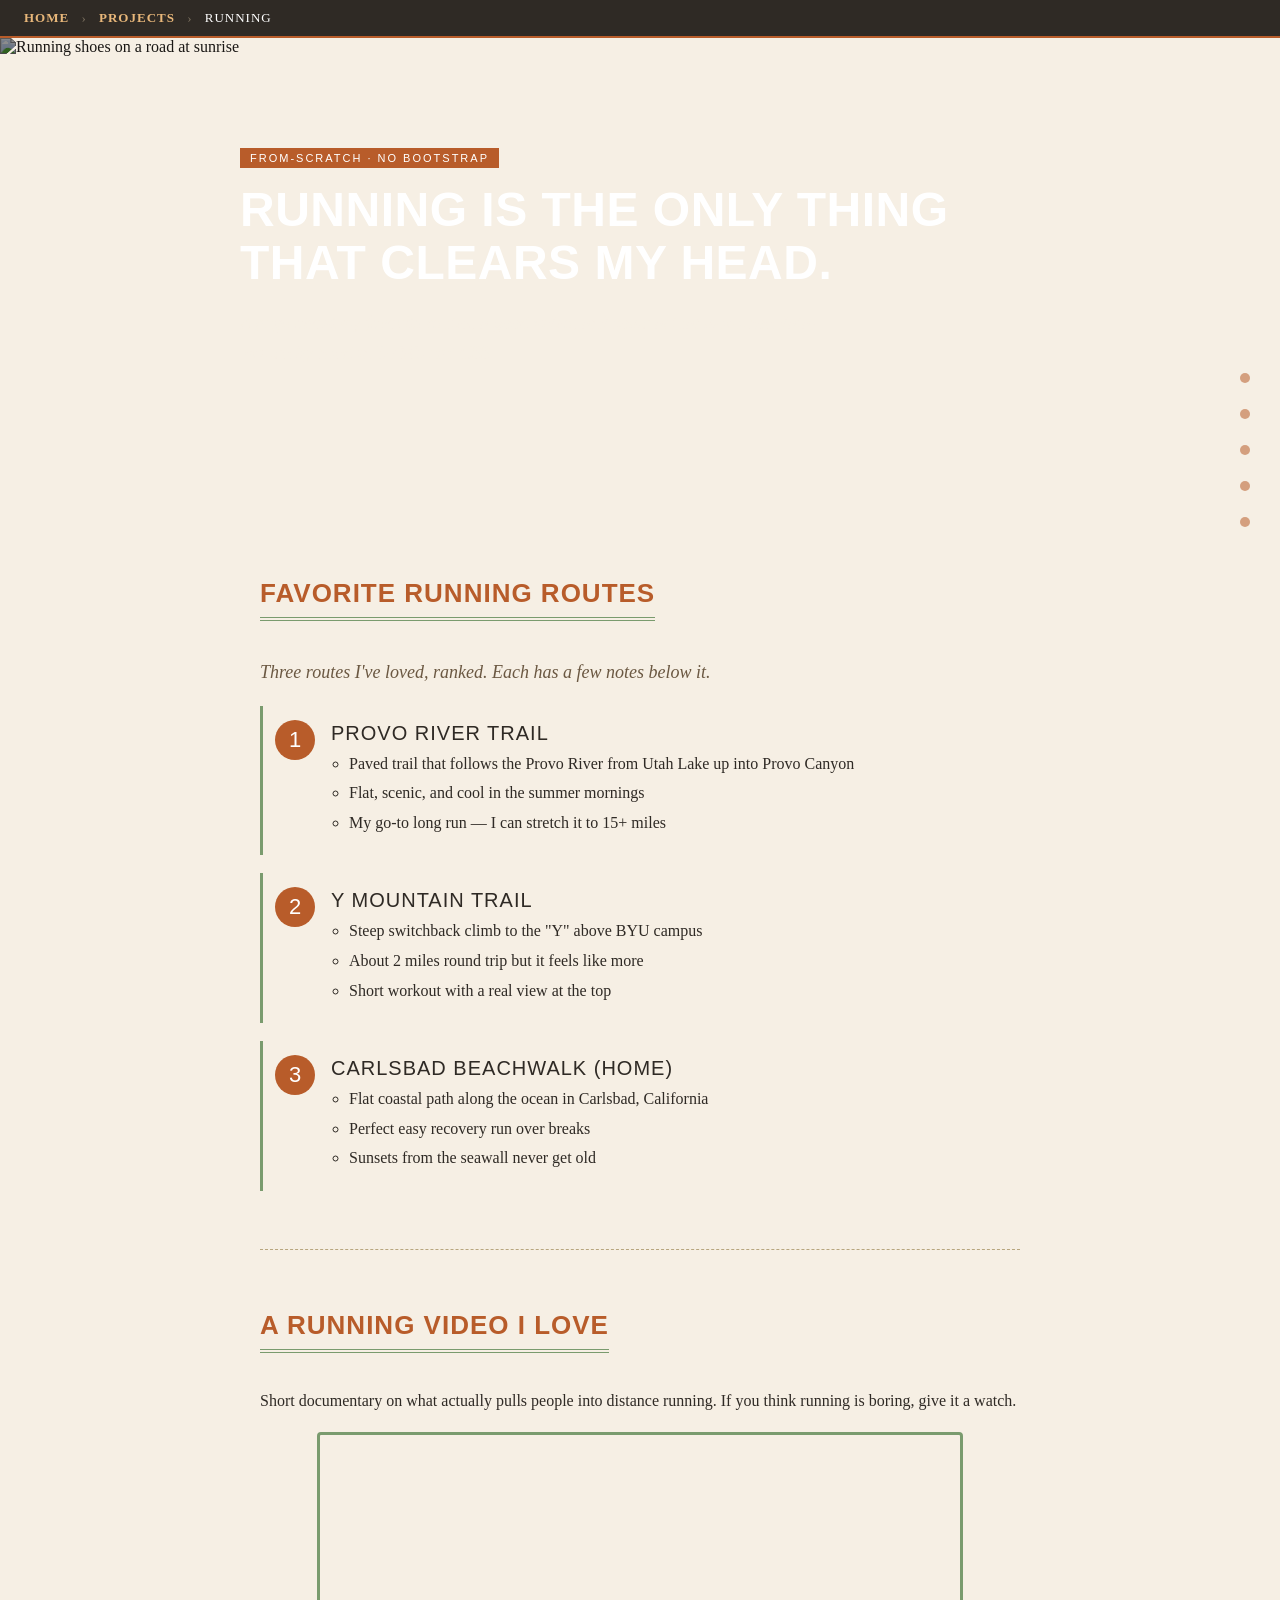
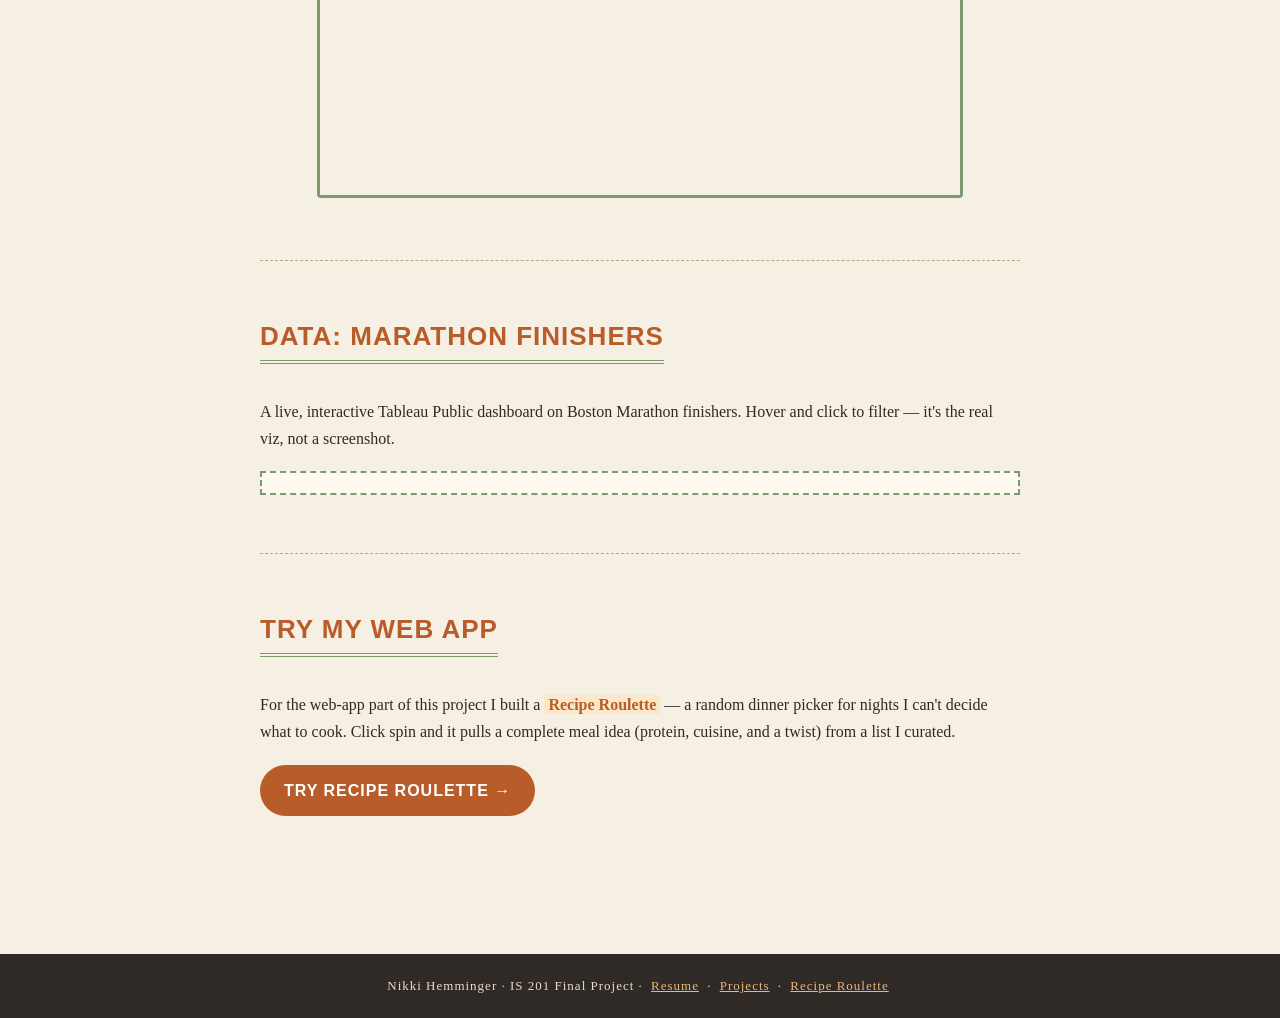
==== scratch.html @ 37a73230 "Initial commit: IS 201 final project" ====
<!DOCTYPE html>
<!-- Nikki Hemminger | IS 201 Final Project | From-Scratch Page | April 2026 -->
<html lang="en">
<head>
  <meta charset="UTF-8">
  <meta name="viewport" content="width=device-width, initial-scale=1.0">
  <title>Nikki's Running Page</title>
  <link rel="icon" type="image/x-icon" href="images/favicon.ico">
  <link rel="stylesheet" href="css/scratch.css">
</head>
<body>

  <aside id="dot-nav" aria-label="Page sections">
    <a href="#hero" class="dot-link" data-label="Top"><span class="dot"></span></a>
    <a href="#rides" class="dot-link" data-label="Runs"><span class="dot"></span></a>
    <a href="#video" class="dot-link" data-label="Video"><span class="dot"></span></a>
    <a href="#tableau" class="dot-link" data-label="Data"><span class="dot"></span></a>
    <a href="#app-link" class="dot-link" data-label="App"><span class="dot"></span></a>
  </aside>

  <div id="crumbs">
    <a href="index.html">Home</a>
    <span class="crumb-sep">&rsaquo;</span>
    <a href="projects.html">Projects</a>
    <span class="crumb-sep">&rsaquo;</span>
    <span class="crumb-here">Running</span>
  </div>

  <section id="hero">
    <img id="hero-img" src="https://images.unsplash.com/photo-1476480862126-209bfaa8edc8?auto=format&fit=crop&w=1600&q=70" alt="Running shoes on a road at sunrise">
    <div id="hero-copy">
      <span class="eyebrow">From-Scratch &middot; No Bootstrap</span>
      <h1>Running is the only thing that clears my head.</h1>
      <p>A page about my favorite routes, a good video, and some actual marathon data &mdash; written by hand in HTML and CSS.</p>
    </div>
  </section>

  <main id="page">

    <article>
      <h2 id="rides">Favorite Running Routes</h2>
      <p class="lead">Three routes I've loved, ranked. Each has a few notes below it.</p>
      <ol class="routes">
        <li>
          <span class="route-name">Provo River Trail</span>
          <ul>
            <li>Paved trail that follows the Provo River from Utah Lake up into Provo Canyon</li>
            <li>Flat, scenic, and cool in the summer mornings</li>
            <li>My go-to long run &mdash; I can stretch it to 15+ miles</li>
          </ul>
        </li>
        <li>
          <span class="route-name">Y Mountain Trail</span>
          <ul>
            <li>Steep switchback climb to the "Y" above BYU campus</li>
            <li>About 2 miles round trip but it feels like more</li>
            <li>Short workout with a real view at the top</li>
          </ul>
        </li>
        <li>
          <span class="route-name">Carlsbad Beachwalk (Home)</span>
          <ul>
            <li>Flat coastal path along the ocean in Carlsbad, California</li>
            <li>Perfect easy recovery run over breaks</li>
            <li>Sunsets from the seawall never get old</li>
          </ul>
        </li>
      </ol>
    </article>

    <article>
      <h2 id="video">A Running Video I Love</h2>
      <p>Short documentary on what actually pulls people into distance running. If you think running is boring, give it a watch.</p>
      <div class="video-wrap">
        <iframe
          width="640"
          height="360"
          src="https://www.youtube.com/embed/WxfZkMm3wcg"
          title="Running motivation video"
          frameborder="0"
          allow="accelerometer; autoplay; clipboard-write; encrypted-media; gyroscope; picture-in-picture"
          allowfullscreen>
        </iframe>
      </div>
    </article>

    <article>
      <h2 id="tableau">Data: Marathon Finishers</h2>
      <p>A live, interactive Tableau Public dashboard on Boston Marathon finishers. Hover and click to filter &mdash; it's the real viz, not a screenshot.</p>
      <div class="tableau-wrap">
        <div class='tableauPlaceholder' id='viz-run' style='position: relative'>
          <noscript>
            <a href='https://public.tableau.com/views/BostonMarathonFinishers/Dashboard1'><img alt='Boston Marathon Finishers Dashboard' src='https://public.tableau.com/static/images/Bo/BostonMarathonFinishers/Dashboard1/1_rss.png' style='border: none' /></a>
          </noscript>
          <object class='tableauViz' style='display:none;'>
            <param name='host_url' value='https%3A%2F%2Fpublic.tableau.com%2F' />
            <param name='embed_code_version' value='3' />
            <param name='site_root' value='' />
            <param name='name' value='BostonMarathonFinishers/Dashboard1' />
            <param name='tabs' value='no' />
            <param name='toolbar' value='yes' />
            <param name='static_image' value='https://public.tableau.com/static/images/Bo/BostonMarathonFinishers/Dashboard1/1.png' />
            <param name='animate_transition' value='yes' />
            <param name='display_static_image' value='yes' />
            <param name='display_spinner' value='yes' />
            <param name='display_overlay' value='yes' />
            <param name='display_count' value='yes' />
            <param name='language' value='en-US' />
          </object>
        </div>
        <script type='text/javascript'>
          var divElement = document.getElementById('viz-run');
          var vizElement = divElement.getElementsByTagName('object')[0];
          vizElement.style.width = '100%';
          vizElement.style.height = '800px';
          var scriptElement = document.createElement('script');
          scriptElement.src = 'https://public.tableau.com/javascripts/api/viz_v1.js';
          vizElement.parentNode.insertBefore(scriptElement, vizElement);
        </script>
      </div>
    </article>

    <article>
      <h2 id="app-link">Try My Web App</h2>
      <p>For the web-app part of this project I built a <span class="highlight">Recipe Roulette</span> &mdash; a random dinner picker for nights I can't decide what to cook. Click spin and it pulls a complete meal idea (protein, cuisine, and a twist) from a list I curated.</p>
      <p class="app-cta"><a href="app.html">Try Recipe Roulette &rarr;</a></p>
    </article>

  </main>

  <footer id="page-foot">
    Nikki Hemminger &middot; IS 201 Final Project &middot;
    <a href="index.html">Resume</a> &middot;
    <a href="projects.html">Projects</a> &middot;
    <a href="app.html">Recipe Roulette</a>
  </footer>

</body>
</html>
---- css/scratch.css ----
/* Nikki Hemminger | IS 201 Final Project | scratch.css */
/* Custom stylesheet written from scratch for scratch.html - running theme, single-column magazine layout */

body {
  background-color: #f6efe4;
  font-family: 'Georgia', 'Times New Roman', serif;
  color: #2f2a25;
  margin: 0;
  padding: 0;
}

h1 {
  font-family: 'Impact', 'Arial Black', sans-serif;
  color: #ffffff;
  letter-spacing: 0.5px;
  line-height: 1.1;
  font-size: 48px;
  margin: 0 0 14px 0;
  text-transform: uppercase;
}

h2 {
  font-family: 'Impact', 'Arial Black', sans-serif;
  color: #b85c2a;
  letter-spacing: 1px;
  text-transform: uppercase;
  font-size: 26px;
  margin: 0 0 18px 0;
  padding-bottom: 8px;
  border-bottom: 4px double #7a9b6e;
  display: inline-block;
}

p {
  line-height: 1.7;
  font-size: 16px;
}

a {
  color: #b85c2a;
  text-decoration: underline;
}

a:hover {
  color: #7a9b6e;
  text-decoration: none;
}

/* === Breadcrumb bar at the top, replaces the top nav === */
#crumbs {
  position: sticky;
  top: 0;
  background-color: #2f2a25;
  color: #e8dcc5;
  padding: 10px 24px;
  font-size: 13px;
  letter-spacing: 1px;
  text-transform: uppercase;
  z-index: 50;
  border-bottom: 2px solid #b85c2a;
}

#crumbs a {
  color: #e8b77a;
  text-decoration: none;
  font-weight: bold;
}

#crumbs a:hover { color: #ffffff; }

.crumb-sep {
  margin: 0 8px;
  color: #7a6f5e;
}

.crumb-here { color: #ffffff; }

/* === Full-bleed hero with image and overlay copy === */
#hero {
  position: relative;
  height: 480px;
  overflow: hidden;
}

#hero-img {
  position: absolute;
  top: 0;
  left: 0;
  width: 100%;
  height: 100%;
  object-fit: cover;
  filter: brightness(0.55);
  border: none;
  border-radius: 0;
}

#hero-copy {
  position: relative;
  max-width: 800px;
  margin: 0 auto;
  padding: 110px 32px 0 32px;
  color: #ffffff;
}

.eyebrow {
  display: inline-block;
  background-color: #b85c2a;
  color: #ffffff;
  padding: 4px 10px;
  font-size: 11px;
  letter-spacing: 2px;
  text-transform: uppercase;
  margin-bottom: 16px;
  font-family: 'Helvetica Neue', Arial, sans-serif;
}

#hero-copy p {
  color: #f6efe4;
  font-size: 18px;
  font-style: italic;
  max-width: 600px;
}

/* === Floating dot-nav (replaces top nav + TOC) === */
#dot-nav {
  position: fixed;
  right: 24px;
  top: 50%;
  transform: translateY(-50%);
  display: flex;
  flex-direction: column;
  gap: 14px;
  z-index: 100;
}

.dot-link {
  position: relative;
  display: block;
  padding: 6px;
  text-decoration: none;
}

.dot-link .dot {
  display: block;
  width: 10px;
  height: 10px;
  border-radius: 50%;
  background-color: #b85c2a;
  opacity: 0.55;
  transition: opacity 0.2s, transform 0.2s;
}

.dot-link:hover .dot {
  opacity: 1;
  transform: scale(1.4);
}

.dot-link::before {
  content: attr(data-label);
  position: absolute;
  right: 26px;
  top: 4px;
  background: #2f2a25;
  color: #e8dcc5;
  font-family: 'Helvetica Neue', sans-serif;
  font-size: 11px;
  letter-spacing: 1px;
  text-transform: uppercase;
  padding: 3px 8px;
  border-radius: 3px;
  opacity: 0;
  pointer-events: none;
  transition: opacity 0.15s;
  white-space: nowrap;
}

.dot-link:hover::before { opacity: 1; }

/* === Main: single centered column, magazine feel === */
#page {
  max-width: 760px;
  margin: 0 auto;
  padding: 60px 32px 80px 32px;
}

article {
  margin-bottom: 60px;
  padding-bottom: 40px;
  border-bottom: 1px dashed #b8a67e;
}

article:last-of-type {
  border-bottom: none;
  margin-bottom: 0;
}

.lead {
  font-size: 18px;
  font-style: italic;
  color: #6b5842;
  margin-bottom: 18px;
}

/* === Route list: custom numbered "medals" === */
ol.routes {
  list-style: none;
  counter-reset: routes;
  padding: 0;
  margin: 0;
}

ol.routes > li {
  position: relative;
  counter-increment: routes;
  padding: 16px 0 16px 64px;
  margin-bottom: 18px;
  border-left: 3px solid #7a9b6e;
  padding-left: 68px;
}

ol.routes > li::before {
  content: counter(routes);
  position: absolute;
  left: 12px;
  top: 14px;
  width: 40px;
  height: 40px;
  background-color: #b85c2a;
  color: #ffffff;
  border-radius: 50%;
  display: flex;
  align-items: center;
  justify-content: center;
  font-family: 'Impact', sans-serif;
  font-size: 22px;
}

.route-name {
  display: block;
  font-family: 'Impact', sans-serif;
  color: #2f2a25;
  text-transform: uppercase;
  letter-spacing: 1px;
  font-size: 20px;
  margin-bottom: 6px;
}

ol.routes ul {
  margin: 6px 0 0 0;
  padding-left: 18px;
}

ol.routes ul li {
  font-family: 'Georgia', serif;
  color: #2f2a25;
  line-height: 1.6;
  margin-bottom: 4px;
}

/* === Media wrappers === */
.video-wrap {
  text-align: center;
  margin: 18px 0;
}

.video-wrap iframe {
  max-width: 100%;
  border: 3px solid #7a9b6e;
  border-radius: 4px;
}

.tableau-wrap {
  margin: 18px 0;
  padding: 10px;
  background-color: #fffaf0;
  border: 2px dashed #7a9b6e;
  overflow-x: auto;
}

/* Image styling still applies to any non-Bootstrap img the page contains (hero image excluded by id) */
img {
  border: 3px solid #7a9b6e;
  border-radius: 4px;
}

.highlight {
  background-color: #fce8c8;
  color: #b85c2a;
  font-weight: bold;
  padding: 1px 4px;
}

.app-cta {
  margin-top: 20px;
  font-size: 18px;
  font-weight: bold;
}

.app-cta a {
  display: inline-block;
  background-color: #b85c2a;
  color: #ffffff;
  padding: 12px 24px;
  text-decoration: none;
  border-radius: 50px;
  letter-spacing: 1px;
  text-transform: uppercase;
  font-family: 'Impact', sans-serif;
  font-size: 16px;
  transition: background-color 0.2s;
}

.app-cta a:hover {
  background-color: #7a9b6e;
  color: #ffffff;
}

#page-foot {
  position: relative;
  background-color: #2f2a25;
  color: #e8dcc5;
  padding: 24px;
  text-align: center;
  font-size: 13px;
  letter-spacing: 1px;
}

#page-foot a {
  color: #e8b77a;
  margin: 0 4px;
}

/* === Mobile === */
@media (max-width: 768px) {
  h1 { font-size: 32px; }
  h2 { font-size: 22px; }
  #hero { height: 360px; }
  #hero-copy { padding: 70px 20px 0 20px; }
  #page { padding: 36px 20px 60px 20px; }
  #dot-nav { display: none; }
  ol.routes > li { padding-left: 56px; }
  ol.routes > li::before { width: 32px; height: 32px; font-size: 18px; left: 8px; top: 14px; }
  .video-wrap iframe {
    width: 100%;
    height: auto;
    aspect-ratio: 16 / 9;
  }
  img { max-width: 100%; height: auto; }
}
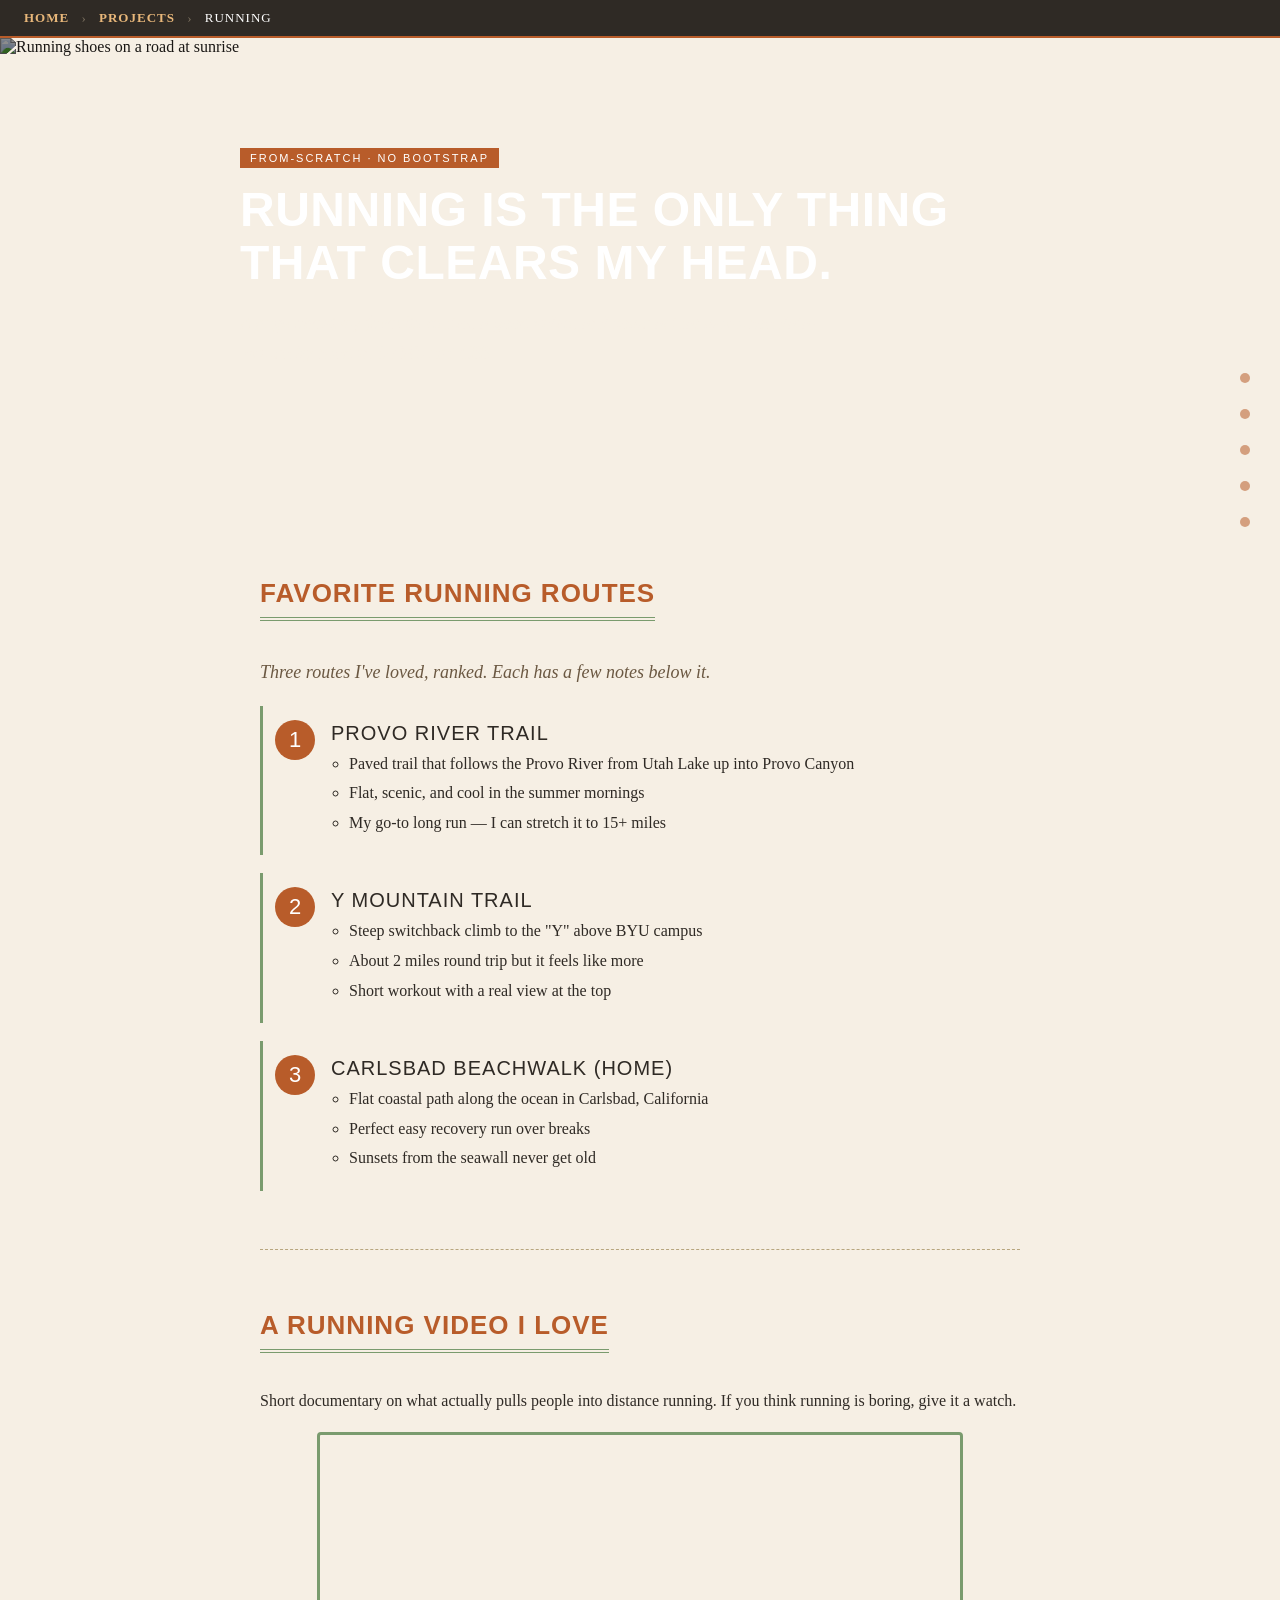
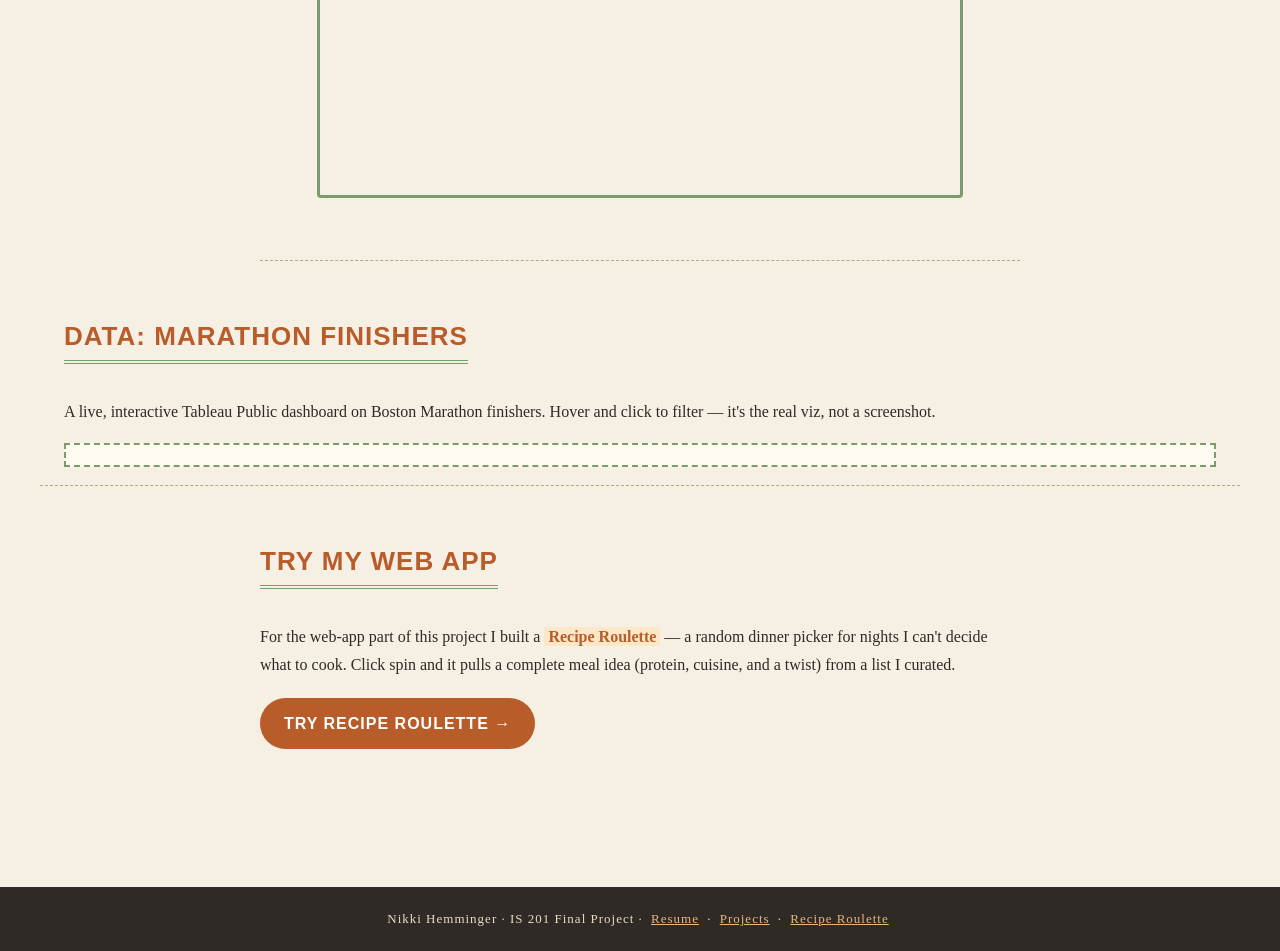
==== commit c060c44f: "Nikki: let Tableau article break out wider so dashboard fits" ====
--- a/scratch.html
+++ b/scratch.html
@@ -75,7 +75,7 @@
         <iframe
           width="640"
           height="360"
-          src="https://www.youtube.com/embed/WxfZkMm3wcg"
+          src="https://www.youtube.com/embed/czgGqLVdzBw"
           title="Running motivation video"
           frameborder="0"
           allow="accelerometer; autoplay; clipboard-write; encrypted-media; gyroscope; picture-in-picture"
@@ -84,22 +84,22 @@
       </div>
     </article>
 
-    <article>
+    <article class="wide-break">
       <h2 id="tableau">Data: Marathon Finishers</h2>
       <p>A live, interactive Tableau Public dashboard on Boston Marathon finishers. Hover and click to filter &mdash; it's the real viz, not a screenshot.</p>
       <div class="tableau-wrap">
         <div class='tableauPlaceholder' id='viz-run' style='position: relative'>
           <noscript>
-            <a href='https://public.tableau.com/views/BostonMarathonFinishers/Dashboard1'><img alt='Boston Marathon Finishers Dashboard' src='https://public.tableau.com/static/images/Bo/BostonMarathonFinishers/Dashboard1/1_rss.png' style='border: none' /></a>
+            <a href='https://public.tableau.com/views/bostonrunners/Dashboard1'><img alt='2023 Boston Marathon Dashboard' src='https://public.tableau.com/static/images/bo/bostonrunners/Dashboard1/1_rss.png' style='border: none' /></a>
           </noscript>
           <object class='tableauViz' style='display:none;'>
             <param name='host_url' value='https%3A%2F%2Fpublic.tableau.com%2F' />
             <param name='embed_code_version' value='3' />
             <param name='site_root' value='' />
-            <param name='name' value='BostonMarathonFinishers/Dashboard1' />
+            <param name='name' value='bostonrunners/Dashboard1' />
             <param name='tabs' value='no' />
             <param name='toolbar' value='yes' />
-            <param name='static_image' value='https://public.tableau.com/static/images/Bo/BostonMarathonFinishers/Dashboard1/1.png' />
+            <param name='static_image' value='https://public.tableau.com/static/images/bo/bostonrunners/Dashboard1/1.png' />
             <param name='animate_transition' value='yes' />
             <param name='display_static_image' value='yes' />
             <param name='display_spinner' value='yes' />
--- a/css/scratch.css
+++ b/css/scratch.css
@@ -275,6 +275,17 @@
   background-color: #fffaf0;
   border: 2px dashed #7a9b6e;
   overflow-x: auto;
+}
+
+/* Let the Tableau article break out of the narrow magazine column */
+article.wide-break {
+  position: relative;
+  width: 100vw;
+  max-width: 1200px;
+  margin-left: 50%;
+  transform: translateX(-50%);
+  padding: 0 24px;
+  box-sizing: border-box;
 }
 
 /* Image styling still applies to any non-Bootstrap img the page contains (hero image excluded by id) */
